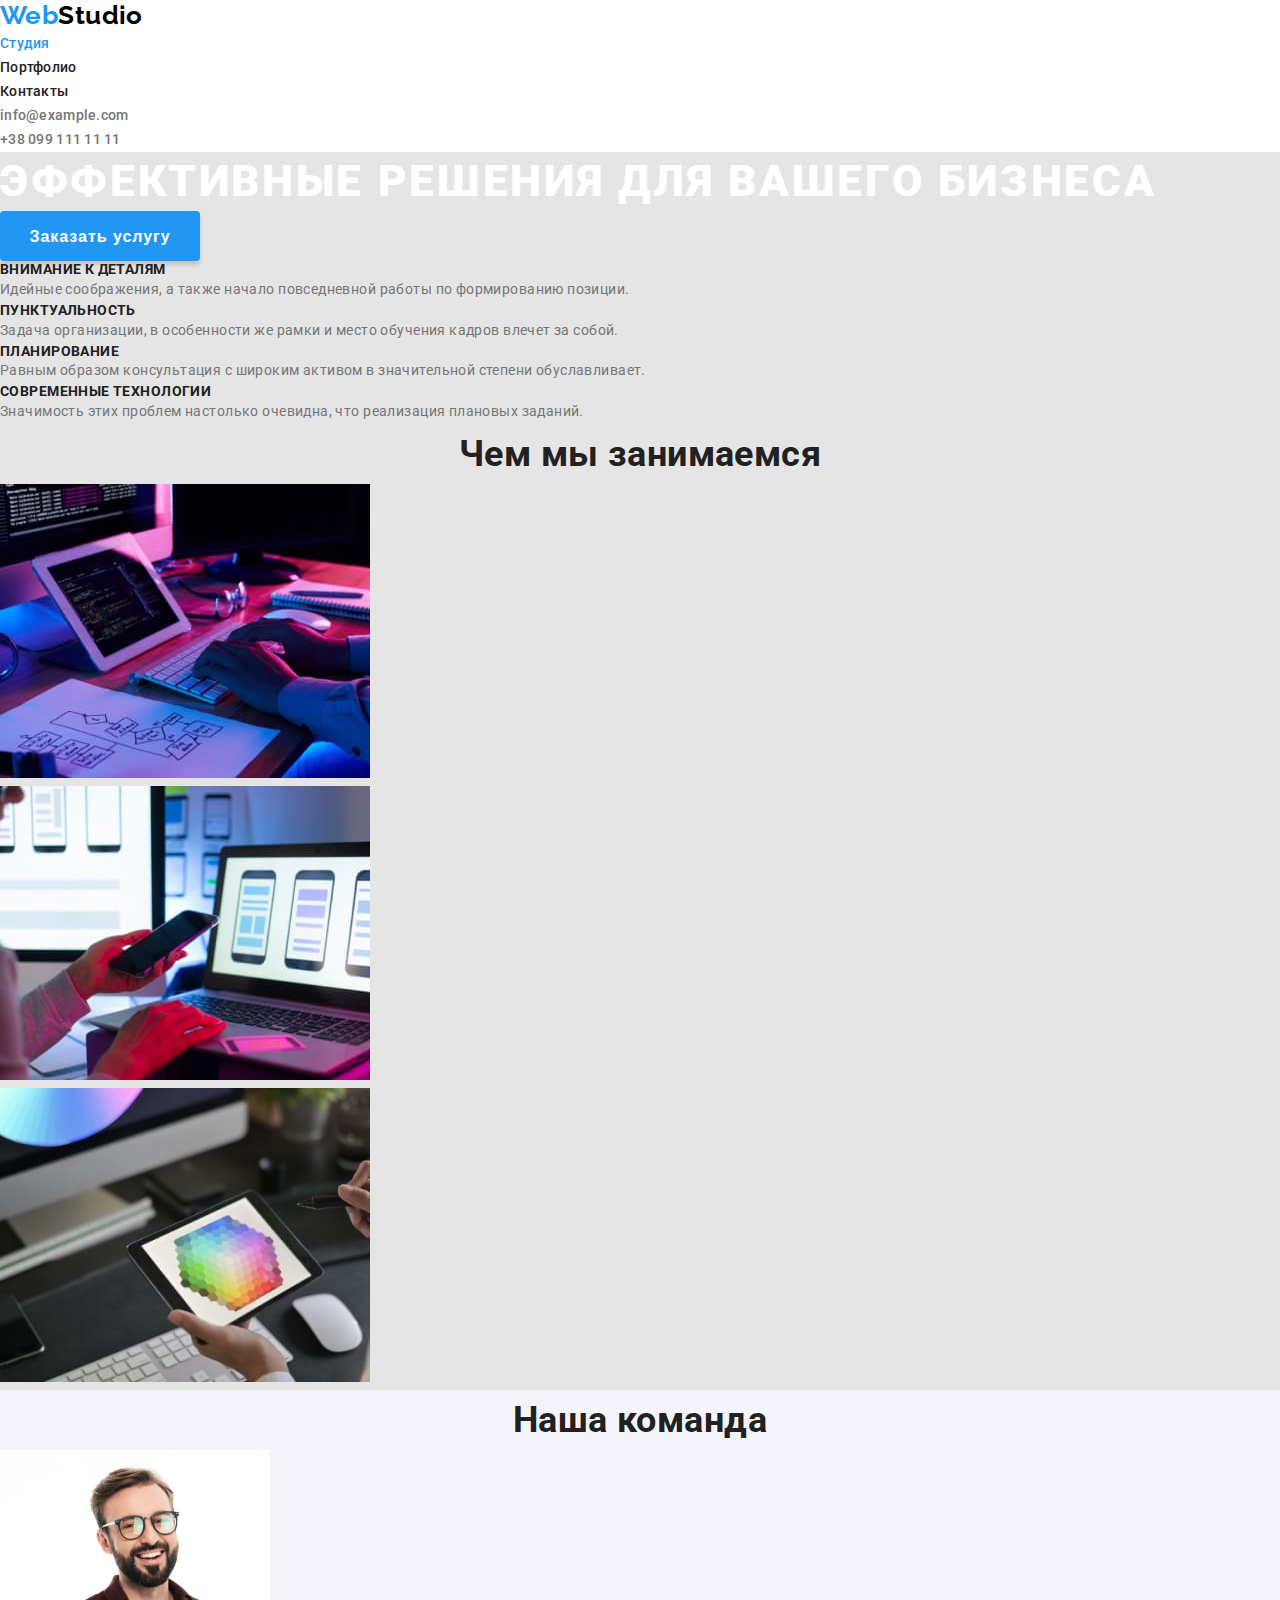
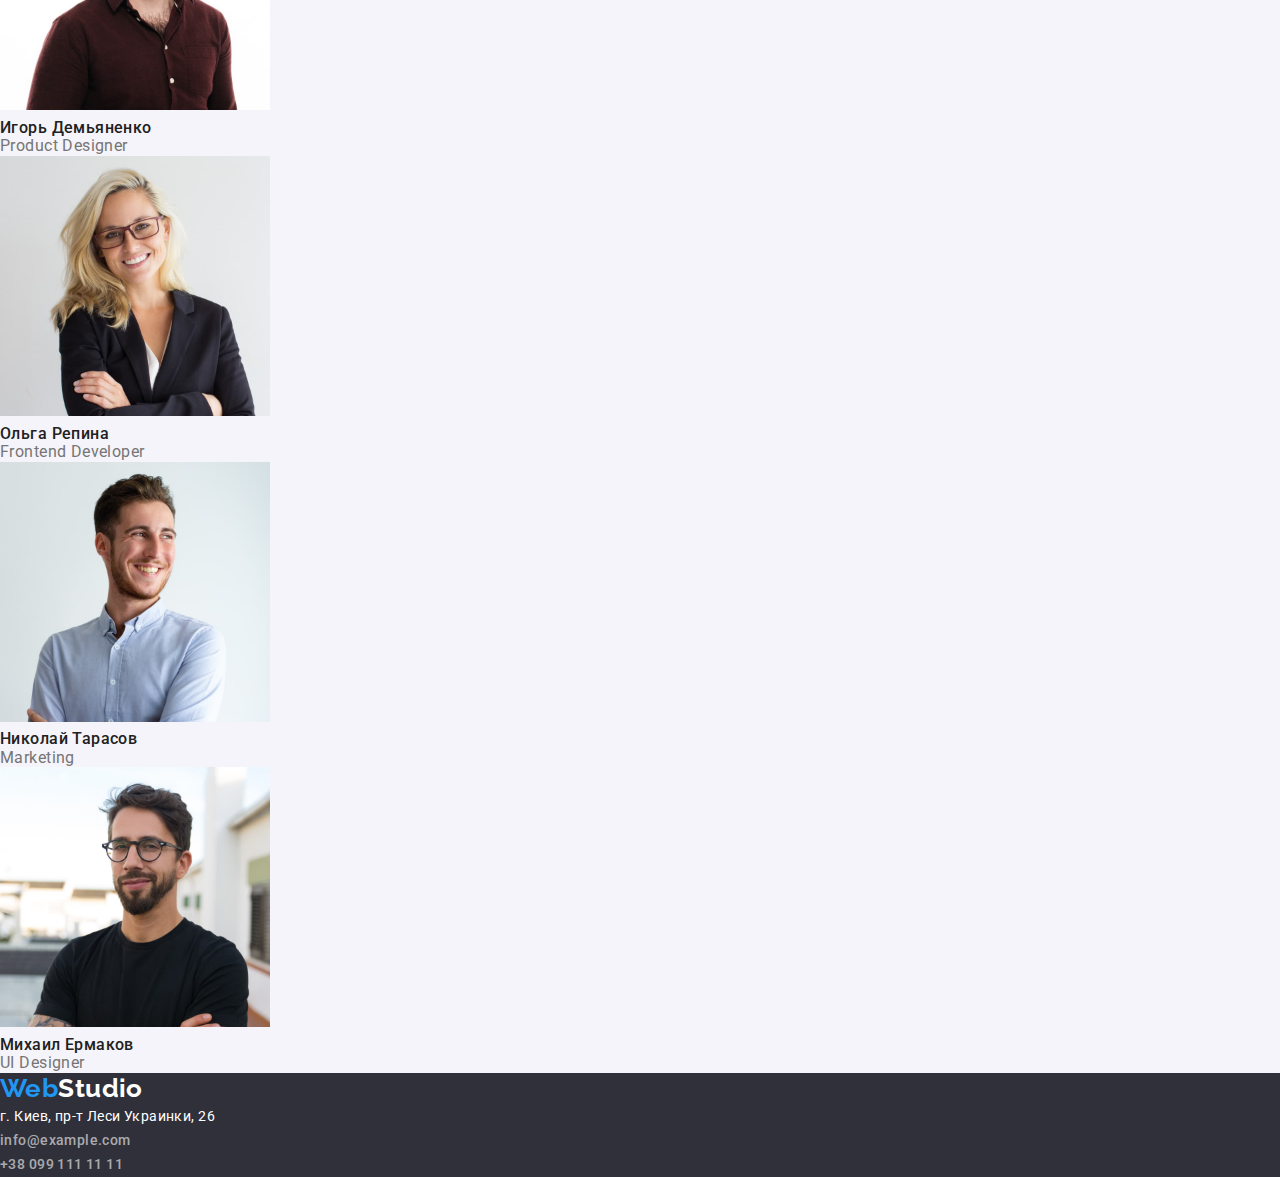
==== index.html @ 2cf07dfc "файли з дз2" ====
<!DOCTYPE html>
<html lang="ru">

<head>
    <meta charset="UTF-8">
    <meta http-equiv="X-UA-Compatible" content="IE=edge">
    <meta name="viewport" content="width=device-width, initial-scale=1.0">
    <title>Studio</title>
    <link rel="preconnect" href="https://fonts.googleapis.com">
    <link rel="preconnect" href="https://fonts.gstatic.com" crossorigin>
    <link href="https://fonts.googleapis.com/css2?family=Raleway:wght@700&family=Roboto:wght@400;500;700;900&display=swap"
        rel="stylesheet">
    <link href="./css/normalize.css" rel="stylesheet">
    
    <link href="./css/style.css" rel="stylesheet">
    
</head>

<body>
    <!-- Шапка сайта -->
    <header>
        <nav>
            <a href="./index.html" class='logo'>
                <span lang='en' class='logo logo-part'>Web</span><span lang='en'>Studio</span>
            </a>

            <ul class='site-nav'>
                <li><a href="./index.html" class="nav-link current" >Студия</a></li>
                <li><a href="./portfolio.html" class="nav-link">Портфолио</a></li>
                <li><a href="" class="nav-link">Контакты</a></li>
            </ul>
        </nav>
        <ul class='contact-list'>
            <li class='contact-item'>
                <a href="mailto:info@example.com" class='contact'>
                    info@example.com
                </a>
            </li>
            <li class='contact-item'>
                <a href="tel:+380991111111" class='contact'>
                    +38 099 111 11 11
                </a>
            </li>
        </ul>
    </header>

    <main>
        <!-- Герой -->
        <section class='hero'>
            <h1 class='hero-title'>
                Эффективные решения для вашего бизнеса
            </h1>

            <button type="button" class='hero-button'>Заказать услугу</button>
        </section>

        <section class='advantage-section'>
            <!-- Преимущества -->
            <h2 class='advantage-title title visually-hidden '>
                Преимущества
            </h2>

            <ul class= 'advantage-list'>
                <li class='advantage-item'>
                    <h3 class='advantage-subtitle subtitle'>
                        Внимание к деталям
                    </h3>
                    <p class='advantage-text text'>
                        Идейные соображения, а также начало повседневной работы по формированию позиции.
                    </p>
                </li>
                <li class='advantage-item'>
                    <h3 class='advantage-subtitle subtitle'>
                        Пунктуальность
                    </h3>
                    <p class='advantage-text text'>
                        Задача организации, в особенности же рамки и место обучения кадров влечет за собой.
                    </p>
                </li>
                <li class='advantage-item'>
                    <h3 class='advantage-subtitle subtitle'>
                        Планирование
                    </h3>
                    <p class='advantage-text text'>
                        Равным образом консультация с широким активом в значительной степени обуславливает.
                    </p>
                </li>
                <li class='advantage-item'>
                    <h3 class='advantage-subtitle subtitle'>
                        Современные технологии
                    </h3>
                    <p class='advantage-text text'>
                        Значимость этих проблем настолько очевидна, что реализация плановых заданий.
                    </p>
                </li>
            </ul>
        </section>
        <!-- Чем мы занимаемся -->
        <section class='ourwork-section '>
            <h2 class='ourwork-title title'>
                Чем мы занимаемся
            </h2>

            <ul class='ourwork-list'>
                <li class='ourwork-item'>
                    <img src="./images/index-images/img.jpg" alt='Работа за планшетом' width="370" class='ourwork-images'>
                </li >
                <li class='ourwork-item'>
                    <img src="./images/index-images/img1.jpg" alt='Работа за ноутбуком' width="370" class='ourwork-images'>
                </li>
                <li class='ourwork-item'>
                    <img src="./images/index-images/img2.jpg" alt='Работа за планшетом' width="370" class='ourwork-images'>
                </li>
            </ul>
        </section>

        <!-- Наша команда -->
        <section class='ourteam-section'>
            <h2 class='ourteam-title title'>
                Наша команда
            </h2>

            <ul class='ourteam-list'>
                <li class='ourteam-item'>
                    <img src="./images/index-images/img3.jpg" alt='Фото Игоря' width="270" class='ourteam-immages'>
                    <h3 class='ourteam-subtitle subtitle'>
                        Игорь Демьяненко
                    </h3>
                    <p class='ourteam-text text'>
                        Product Designer
                    </p>
                </li>
                <li class='ourteam-item'>
                    <img src="./images/index-images/img4.jpg" alt='Фото Ольги' width="270" class='ourteam-images'>
                    <h3 class='ourteam-subtitle subtitle'>
                        Ольга Репина
                    </h3>
                    <p class='ourteam-text text'>
                        Frontend Developer
                    </p>
                </li>
                <li class='ourteam-item'>
                    <img src="./images/index-images/img5.jpg" alt='Фото Николая' width="270" class='ourteam-images'>
                    <h3 class='ourteam-subtitle subtitle'>
                        Николай Тарасов
                    </h3>
                    <p class='ourteam-text text'>
                        Marketing
                    </p>
                </li>
                <li class='ourteam-item'>
                    <img src="./images/index-images/img6.jpg" alt='Фото Михаила' width="270" class='ourteam-images'>
                    <h3 class='ourteam-subtitle subtitle'>
                        Михаил Ермаков
                    </h3>
                    <p class='ourteam-text text'>
                        UI Designer
                    </p>
                </li>
            </ul>
        </section>
    </main>

    <!-- Футер -->
    <footer>
        <a href="./index.html" class='logo logo-footer'>
            <span lang='en' class='logo logo-part'>Web</span><span lang='en'>Studio</span>
        </a>
        <address class='address'>
            <ul class='address-list' >
                <li class='address-item'>
                    <a href="/" class="address-map">г. Киев, пр-т Леси Украинки, 26</a>
                </li>
                <li class='address-item'>
                    <a href="mailto:info@example.com" class='contact footer-contact'>
                        info@example.com
                    </a>
                </li>
                <li class='address-item'>
                    <a href="tel:+380991111111" class='contact footer-contact'>
                        +38 099 111 11 11
                    </a>
                </li>
            </ul>
        </address>
    </footer>
</body>

</html>
---- css/style.css ----
/*#2196F3- цвет акцента
background #E5E5E5
footer #2F303A
header #FFFFFF
#212121- вторичнний цвет текста
#757575-основной цвет текста
rgba(255, 255, 255, 0,6)-цвет адресса в футере*/

:root {
  --primary-text-color: #212121;
  --title-text-color: #757575;
  --accent-color: #2196f3;
  --color-buttons: #f5f4fa;
  --primary-white-color: #ffffff;
  --background-color: #e5e5e5;
}

.visually-hidden {
  position: absolute;
  white-space: nowrap;
  width: 1px;
  height: 1px;
  overflow: hidden;
  border: 0;
  padding: 0;
  clip: rect(0 0 0 0);
  clip-path: inset(50%);
  margin: -1px;
}

body {
  background-color: var(--background-color);
  color: var(--title-text-color);

  font-family: Roboto, sans-serif;
  font-style: normal;
  font-weight: 400;

  letter-spacing: 0.03em;
  font-size: 14px;
  line-height: 1.71;
}

.title {
  font-weight: 700;
  font-size: 36px;
  line-height: 1.67;

  color: var(--primary-text-color);

  text-align: center;
}

.subtitle {
  font-weight: 500;
  font-size: 16px;
  line-height: 1.19;

  /*text-align: center;*/

  color: var(--primary-text-color);
}
/* -----------------------------------------Header---------------------------------------------------------------- */
header {
  background-color: #ffffff;
}

/* Logo */

.logo {
  font-family: Raleway, sans-serif;
  font-weight: 700;
  font-size: 26px;
  line-height: 1.19;
  color: #000000;
}

.logo-part {
  color: var(--accent-color);
}

/* Site nav */

.nav-link {
  font-weight: 500;
  font-size: 14px;
  line-height: 1.14;
  letter-spacing: 0.02em;

  color: var(--primary-text-color);
}

.nav-link:hover,
.nav-link:focus,
.contact:hover,
.contact:focus {
  color: var(--accent-color);
}

.nav-link.current {
  color: var(--accent-color);
}

.contact {
  color: var(--title-text-color);

  font-weight: 500;
  font-size: 14px;
  line-height: 1.14;
  letter-spacing: 0.02em;
}

/* -------------------------------------Footer------------------------------------------------------------------- */

footer {
  background-color: #2f303a;
}

.logo-footer {
  color: var(--primary-white-color);
}

address {
  font-style: normal;
}

.footer-contact {
  color: rgba(255, 255, 255, 0.6);
  font-size: 14px;
  line-height: 1.71;

  letter-spacing: 0.03em;
}

.footer-contact:hover,
.footer-contact:focus {
  color: var(--accent-color);
}

.address-map {
  color: var(--primary-white-color);
}

/*______________________________________________Studio__________________________________________________________*/
/* ---------------------------------------------Hero----------------------------------------------------------- */

.hero-title {
  font-weight: 900;
  font-size: 44px;
  line-height: 1.36;

  letter-spacing: 0.06em;
  text-transform: uppercase;

  color: var(--primary-white-color);
}

.hero-button {
  width: 200px;
  height: 50px;

  background-color: var(--accent-color);

  box-shadow: 0px 4px 4px rgba(0, 0, 0, 0.15);
  border-radius: 4px;

  color: var(--primary-white-color);
  font-weight: 700;
  letter-spacing: 0.06em;
  font-size: 16px;
  line-height: 1.87;

  cursor: pointer;
}
/* ----------------------------------------Advantage--------------------------------------------------------------- */
.advantage-subtitle {
  text-transform: uppercase;
  font-size: 14px;
  font-weight: 700;
}
/* ----------------------------------------Ourteam----------------------------------------------------------------- */
.ourteam-section {
  background-color: #f5f4fa;
}

.ourteam-text {
  font-size: 16px;
  line-height: 1.18;
}

/*Portfolio*/
.button {
  display: inline-block;
  padding: 6px 22px;
  margin-right: 8px;

  background: var(--color-buttons);
  border-radius: 4px;
  user-select: none;

  cursor: pointer;

  font-weight: 500;
  font-size: 16px;
  line-height: 1.62;
  color: var(--primary-text-color);
}

.button label {
  cursor: pointer;
}

.button input {
  display: none;
}

.button:hover,
.button:focus {
  background: var(--accent-color);

  box-shadow: 0px 3px 1px rgba(0, 0, 0, 0.1), 0px 1px 2px rgba(0, 0, 0, 0.08),
    0px 2px 2px rgba(0, 0, 0, 0.12);

  color: var(--primary-white-color);
}

.portfolio.subtitle {
  font-weight: 700;
  font-size: 18px;
  line-height: 2;

  letter-spacing: 0.06em;
}

.portfolio.text {
  font-size: 16px;
  line-height: 1.87;
}
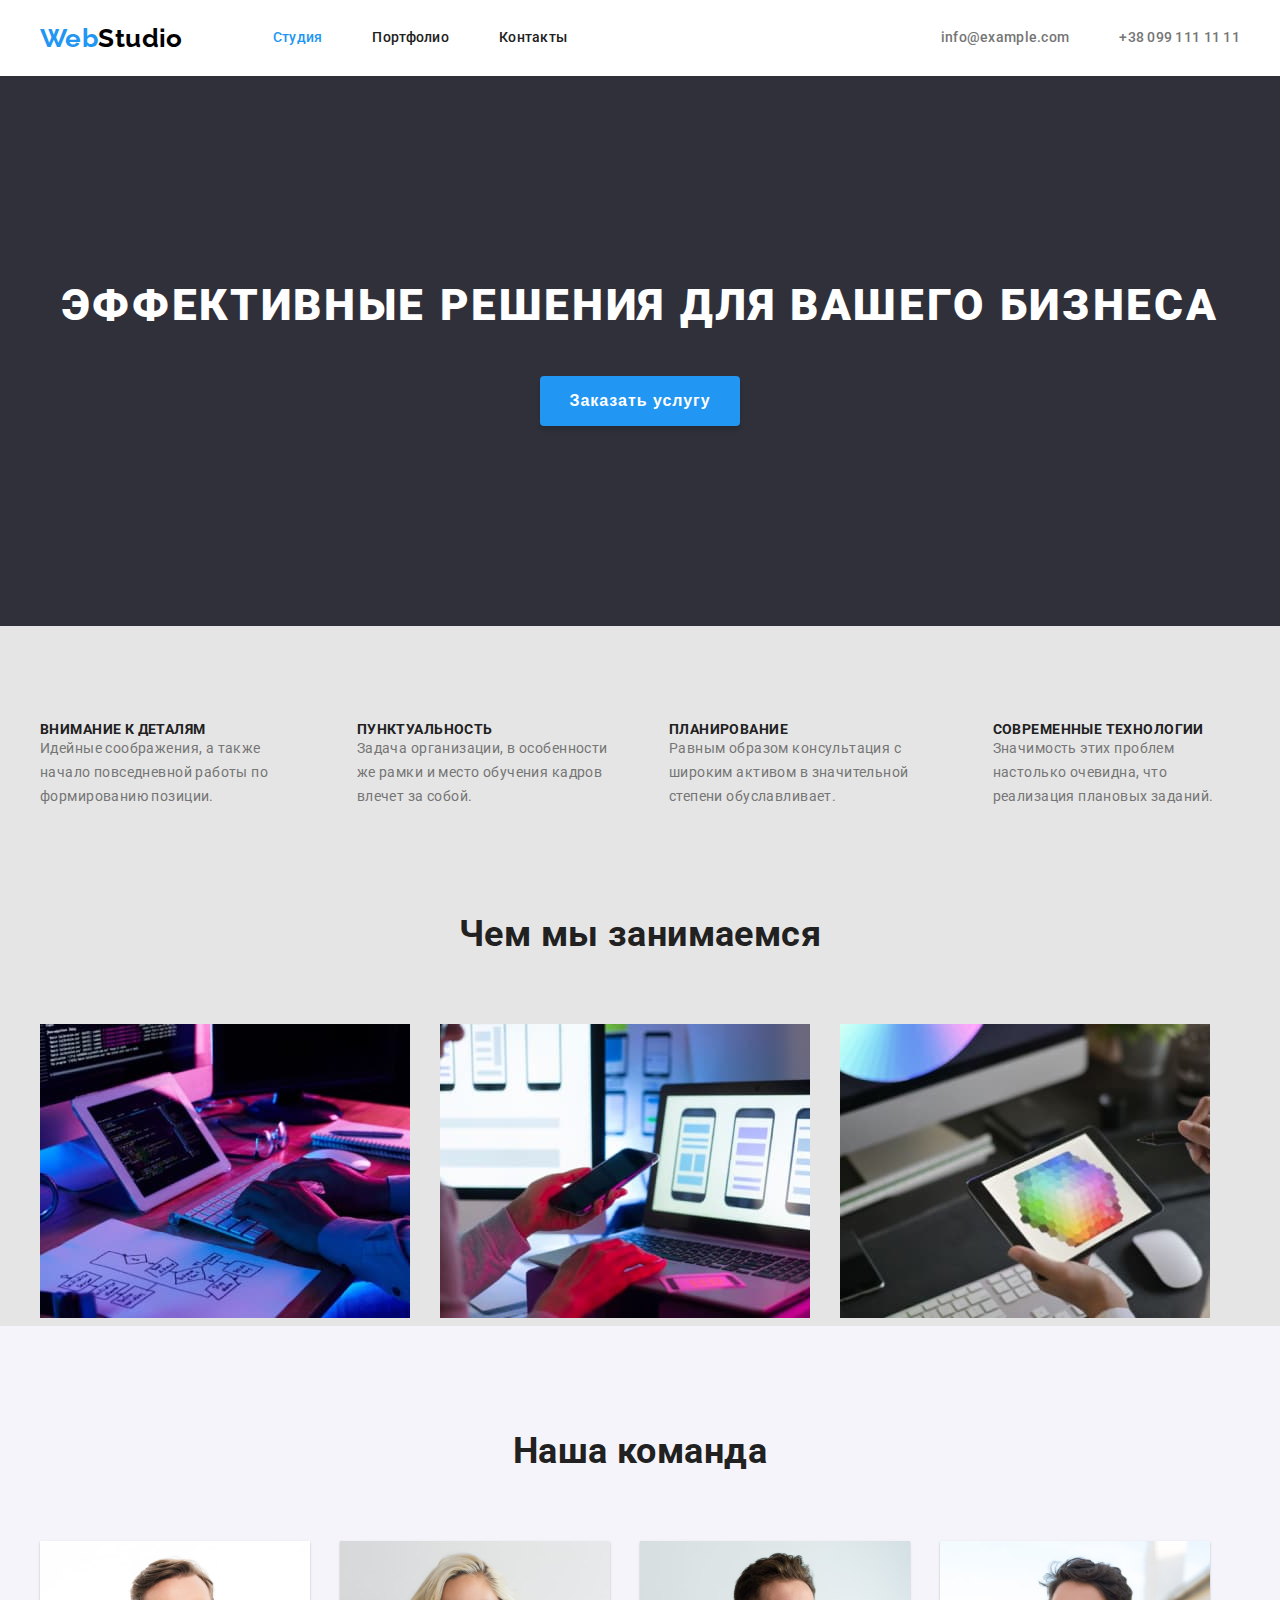
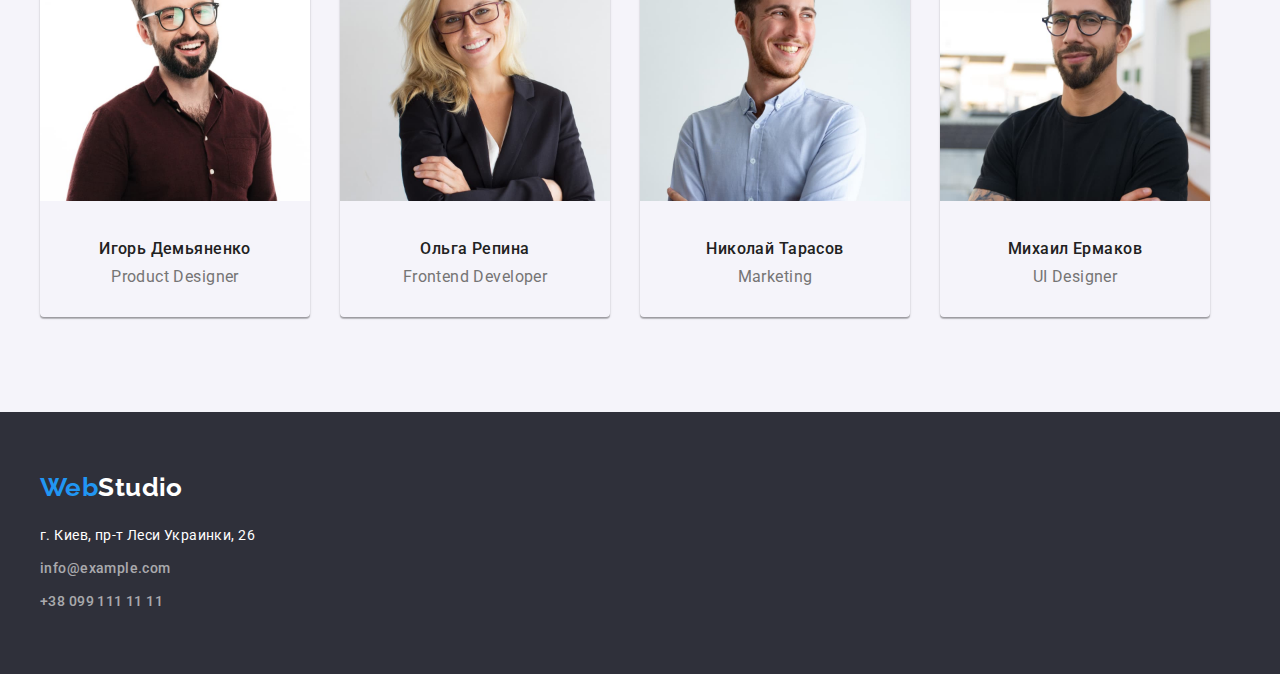
==== commit c313d592: "добавлені нові класи" ====
--- a/index.html
+++ b/index.html
@@ -10,7 +10,9 @@
     <link rel="preconnect" href="https://fonts.gstatic.com" crossorigin>
     <link href="https://fonts.googleapis.com/css2?family=Raleway:wght@700&family=Roboto:wght@400;500;700;900&display=swap"
         rel="stylesheet">
-    <link href="./css/normalize.css" rel="stylesheet">
+    <link href="<link rel="stylesheet" href="https://cdnjs.cloudflare.com/ajax/libs/modern-normalize/1.1.0/modern-normalize.min.css" 
+    integrity="sha512-wpPYUAdjBVSE4KJnH1VR1HeZfpl1ub8YT/NKx4PuQ5NmX2tKuGu6U/JRp5y+Y8XG2tV+wKQpNHVUX03MfMFn9Q==" 
+    crossorigin="anonymous" referrerpolicy="no-referrer" />
     
     <link href="./css/style.css" rel="stylesheet">
     
@@ -19,17 +21,18 @@
 <body>
     <!-- Шапка сайта -->
     <header>
-        <nav>
+        <div class="container">
+        <nav class='main-nav'>
             <a href="./index.html" class='logo'>
                 <span lang='en' class='logo logo-part'>Web</span><span lang='en'>Studio</span>
             </a>
 
             <ul class='site-nav'>
-                <li><a href="./index.html" class="nav-link current" >Студия</a></li>
-                <li><a href="./portfolio.html" class="nav-link">Портфолио</a></li>
-                <li><a href="" class="nav-link">Контакты</a></li>
-            </ul>
-        </nav>
+                <li class="item"><a href="./index.html" class="nav-link current" >Студия</a></li>
+                <li class="item"><a href="./portfolio.html" class="nav-link">Портфолио</a></li>
+                <li class="item"><a href="" class="nav-link">Контакты</a></li>
+            </ul>
+        
         <ul class='contact-list'>
             <li class='contact-item'>
                 <a href="mailto:info@example.com" class='contact'>
@@ -42,6 +45,8 @@
                 </a>
             </li>
         </ul>
+        </nav>
+        </div>
     </header>
 
     <main>
@@ -50,12 +55,12 @@
             <h1 class='hero-title'>
                 Эффективные решения для вашего бизнеса
             </h1>
-
             <button type="button" class='hero-button'>Заказать услугу</button>
         </section>
 
-        <section class='advantage-section'>
+        <section class='advantage-section section'>
             <!-- Преимущества -->
+            <div class="container">
             <h2 class='advantage-title title visually-hidden '>
                 Преимущества
             </h2>
@@ -94,9 +99,11 @@
                     </p>
                 </li>
             </ul>
+            </div>
         </section>
         <!-- Чем мы занимаемся -->
         <section class='ourwork-section '>
+            <div class="container">
             <h2 class='ourwork-title title'>
                 Чем мы занимаемся
             </h2>
@@ -112,10 +119,12 @@
                     <img src="./images/index-images/img2.jpg" alt='Работа за планшетом' width="370" class='ourwork-images'>
                 </li>
             </ul>
+            </div>
         </section>
 
         <!-- Наша команда -->
-        <section class='ourteam-section'>
+        <section class='ourteam-section section'>
+            <div class='container'>
             <h2 class='ourteam-title title'>
                 Наша команда
             </h2>
@@ -158,11 +167,13 @@
                     </p>
                 </li>
             </ul>
+            </div>
         </section>
     </main>
 
     <!-- Футер -->
     <footer>
+        <div class="container">
         <a href="./index.html" class='logo logo-footer'>
             <span lang='en' class='logo logo-part'>Web</span><span lang='en'>Studio</span>
         </a>
@@ -182,6 +193,7 @@
                     </a>
                 </li>
             </ul>
+        </div>
         </address>
     </footer>
 </body>
--- a/css/style.css
+++ b/css/style.css
@@ -5,6 +5,67 @@
 #212121- вторичнний цвет текста
 #757575-основной цвет текста
 rgba(255, 255, 255, 0,6)-цвет адресса в футере*/
+
+/*Обнуляем стили*/
+* {
+  padding: 0;
+  margin: 0;
+  border: 0;
+}
+
+/*
+*,*before, *after{
+    -moz-box-sizing:border-box;
+    -webkit-box-sizing: border-box;
+    box-sizing: border-box;
+}
+*/
+
+:focus,
+:active {
+  outline: none;
+}
+
+a:focus,
+a:active {
+  outline: none;
+}
+
+nav,
+footer,
+header,
+aside {
+  display: block;
+}
+
+html,
+body {
+  height: 100%;
+  width: 100%;
+  font-size: 100%;
+  line-height: 1;
+}
+
+a,
+a:visited,
+a:hover {
+  text-decoration: none;
+}
+
+ul,
+li {
+  list-style: none;
+}
+
+h1,
+h2,
+h3,
+h4,
+h5,
+h6 {
+  font-size: inherit;
+  font-weight: inherit;
+}
 
 :root {
   --primary-text-color: #212121;
@@ -41,6 +102,19 @@
   line-height: 1.71;
 }
 
+.container {
+  margin-left: auto;
+  margin-right: auto;
+  width: 1200px;
+  padding-left: 15px;
+  padding-right: 15px;
+}
+
+.section {
+  padding-top: 95px;
+  padding-bottom: 95px;
+}
+
 .title {
   font-weight: 700;
   font-size: 36px;
@@ -49,6 +123,8 @@
   color: var(--primary-text-color);
 
   text-align: center;
+
+  margin-bottom: 60px;
 }
 
 .subtitle {
@@ -63,6 +139,11 @@
 /* -----------------------------------------Header---------------------------------------------------------------- */
 header {
   background-color: #ffffff;
+}
+
+.main-nav {
+  display: flex;
+  align-items: center;
 }
 
 /* Logo */
@@ -81,7 +162,20 @@
 
 /* Site nav */
 
+.site-nav {
+  display: flex;
+  margin-left: 90px;
+}
+
+.site-nav .item:not(:last-child) {
+  margin-right: 50px;
+}
+
 .nav-link {
+  display: block;
+  padding-top: 30px;
+  padding-bottom: 30px;
+
   font-weight: 500;
   font-size: 14px;
   line-height: 1.14;
@@ -110,10 +204,21 @@
   letter-spacing: 0.02em;
 }
 
+.contact-list {
+  display: flex;
+  margin-left: auto;
+}
+
+.contact-item:not(:last-child) {
+  margin-right: 50px;
+}
+
 /* -------------------------------------Footer------------------------------------------------------------------- */
 
 footer {
   background-color: #2f303a;
+  padding-top: 60px;
+  padding-bottom: 60px;
 }
 
 .logo-footer {
@@ -122,6 +227,11 @@
 
 address {
   font-style: normal;
+  margin-top: 20px;
+}
+
+.address-item:not(:last-child) {
+  margin-bottom: 9px;
 }
 
 .footer-contact {
@@ -143,8 +253,19 @@
 
 /*______________________________________________Studio__________________________________________________________*/
 /* ---------------------------------------------Hero----------------------------------------------------------- */
+.hero {
+  text-align: center;
+  padding-top: 200px;
+  padding-bottom: 200px;
+
+  background: #2f303a;
+}
 
 .hero-title {
+  margin-top: 0;
+  margin-bottom: 40px;
+  /*width: 700px;*/
+
   font-weight: 900;
   font-size: 44px;
   line-height: 1.36;
@@ -173,23 +294,67 @@
   cursor: pointer;
 }
 /* ----------------------------------------Advantage--------------------------------------------------------------- */
+.advantage-list {
+  display: flex;
+}
+
+.advantage-item:not(:last-child) {
+  margin-right: 50px;
+}
+
 .advantage-subtitle {
   text-transform: uppercase;
   font-size: 14px;
   font-weight: 700;
 }
+/*-----------------------------------------Ourwork-----------------------------------------------------------------*/
+.ourwork-list {
+  display: flex;
+}
+
+.ourwork-item:not(:last-child) {
+  margin-right: 30px;
+}
 /* ----------------------------------------Ourteam----------------------------------------------------------------- */
 .ourteam-section {
   background-color: #f5f4fa;
 }
 
+.ourteam-list {
+  display: flex;
+  flex-wrap: wrap;
+}
+
+.ourteam-item:not(:last-child) {
+  margin-right: 30px;
+}
+
+.ourteam-item {
+  min-height: 370px;
+  min-width: 270px;
+
+  box-shadow: 0px 1px 3px rgba(0, 0, 0, 0.12), 0px 1px 1px rgba(0, 0, 0, 0.14),
+    0px 2px 1px rgba(0, 0, 0, 0.2);
+  border-radius: 0px 0px 4px 4px;
+}
+.ourteam-subtitle {
+  text-align: center;
+  margin-top: 30px;
+}
+
 .ourteam-text {
+  margin-top: 10px;
+  margin-bottom: 30px;
+
   font-size: 16px;
   line-height: 1.18;
+
+  text-align: center;
 }
 
 /*Portfolio*/
-.button {
+-------------------------------------------------------------------------------------------------------
+  .button {
   display: inline-block;
   padding: 6px 22px;
   margin-right: 8px;
@@ -224,6 +389,15 @@
   color: var(--primary-white-color);
 }
 
+.portfolio-list {
+  display: flex;
+  flex-wrap: wrap;
+}
+
+.portfolio-item:not(:last-child) {
+  margin-left: 30px;
+  margin-bottom: 30px;
+}
 .portfolio.subtitle {
   font-weight: 700;
   font-size: 18px;
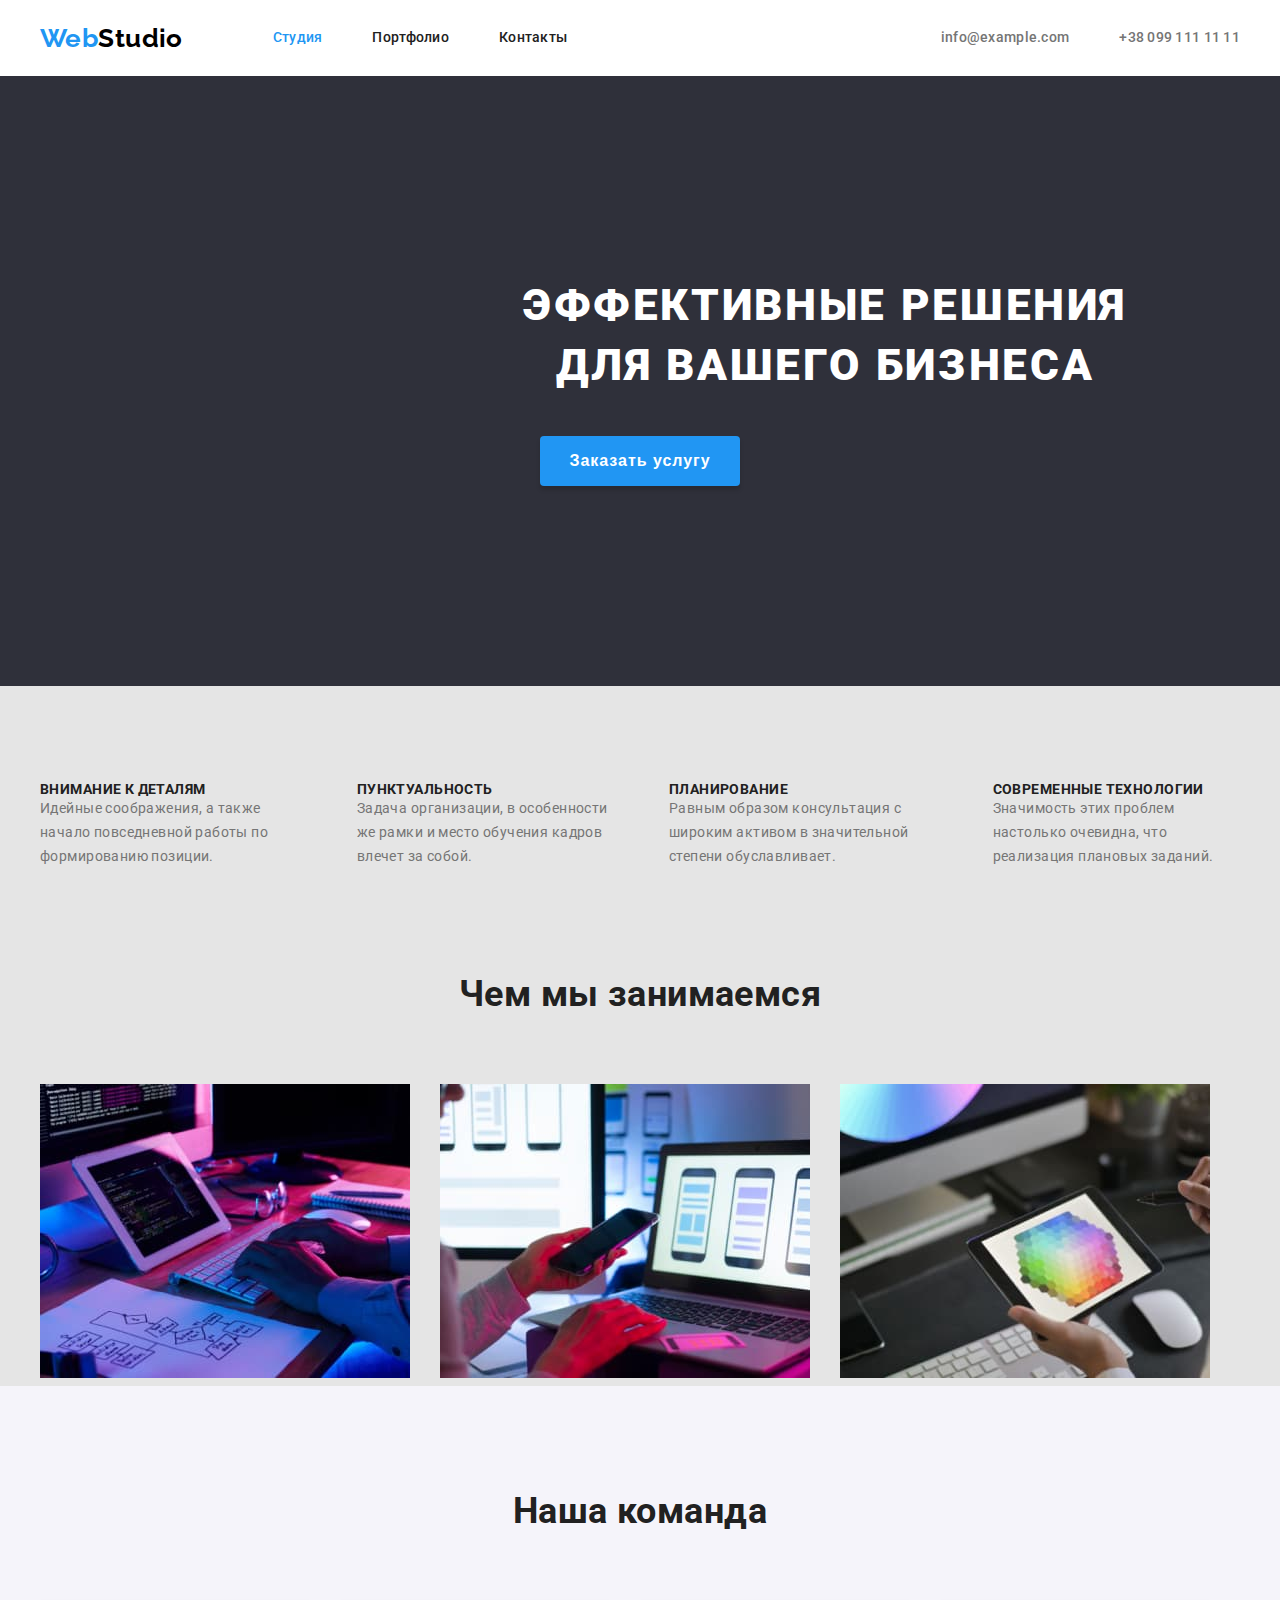
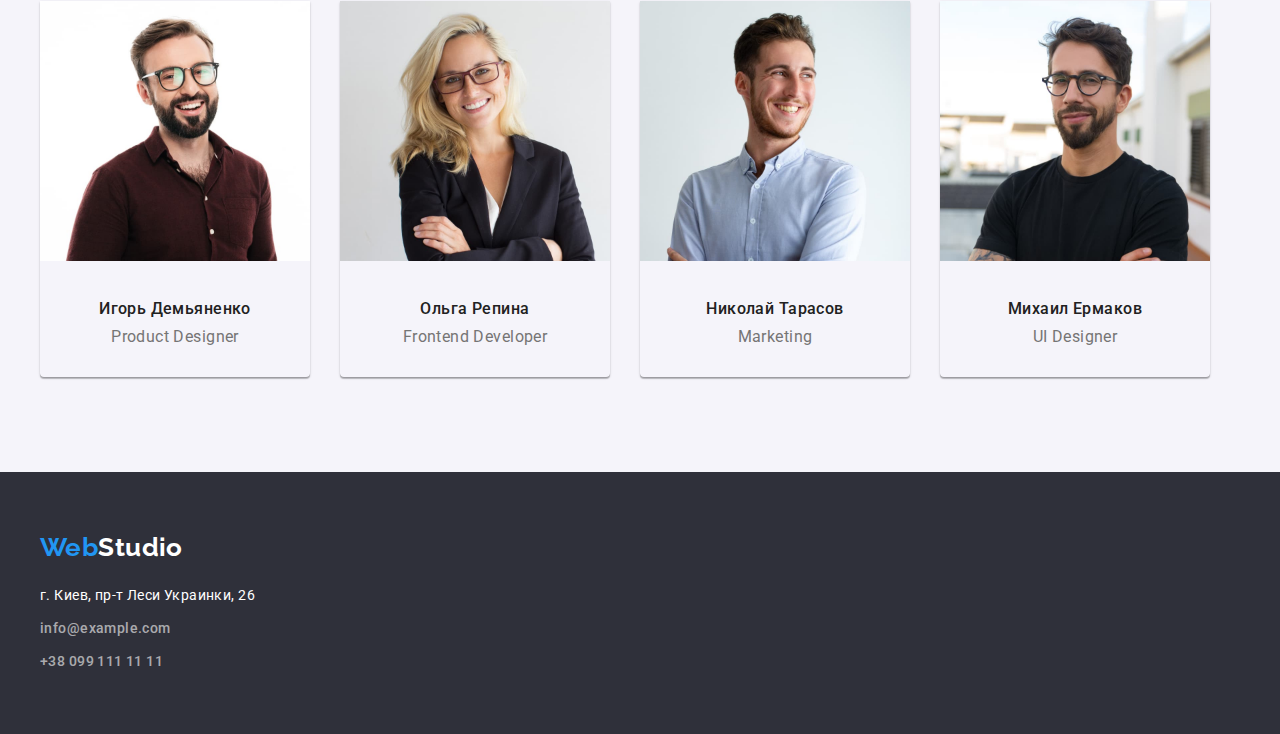
==== commit 718658dc: "обновления" ====
--- a/index.html
+++ b/index.html
@@ -193,8 +193,9 @@
                     </a>
                 </li>
             </ul>
+            </address>
         </div>
-        </address>
+        
     </footer>
 </body>
 
--- a/css/style.css
+++ b/css/style.css
@@ -264,8 +264,8 @@
 .hero-title {
   margin-top: 0;
   margin-bottom: 40px;
-  /*width: 700px;*/
-
+  width: 700px;
+  margin-left: 475px;
   font-weight: 900;
   font-size: 44px;
   line-height: 1.36;
@@ -352,9 +352,20 @@
   text-align: center;
 }
 
-/*Portfolio*/
--------------------------------------------------------------------------------------------------------
-  .button {
+/*Portfolio-------------------------------------------------------------------------------------------------------*/
+.container-portfolio {
+  padding-top: 94px;
+  padding-bottom: 94px;
+}
+
+.button-list {
+  display: flex;
+  text-align: center;
+  margin-left: 280px;
+  margin-bottom: 50px;
+}
+
+.button {
   display: inline-block;
   padding: 6px 22px;
   margin-right: 8px;
@@ -371,16 +382,16 @@
   color: var(--primary-text-color);
 }
 
-.button label {
+.button-item label {
   cursor: pointer;
 }
 
-.button input {
+.button-item input {
   display: none;
 }
 
-.button:hover,
-.button:focus {
+.button-item:hover,
+.button-item:focus {
   background: var(--accent-color);
 
   box-shadow: 0px 3px 1px rgba(0, 0, 0, 0.1), 0px 1px 2px rgba(0, 0, 0, 0.08),
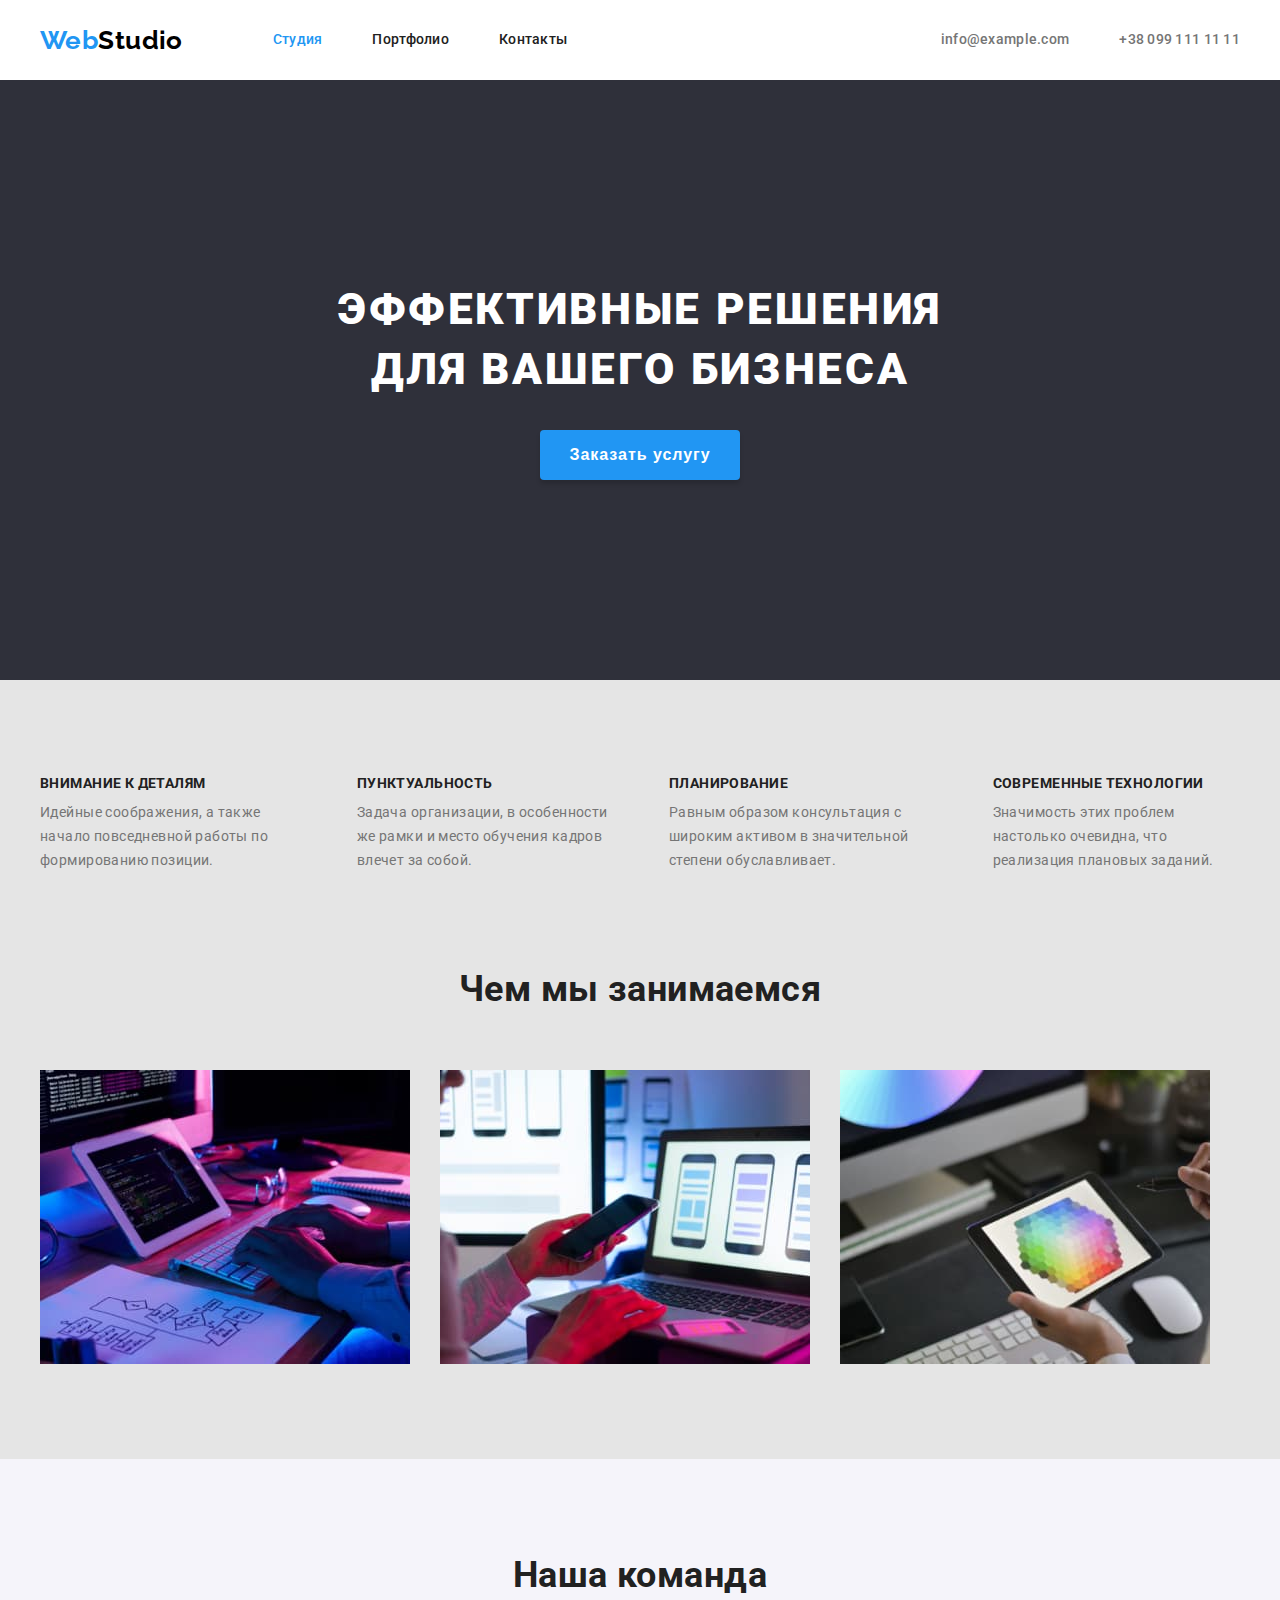
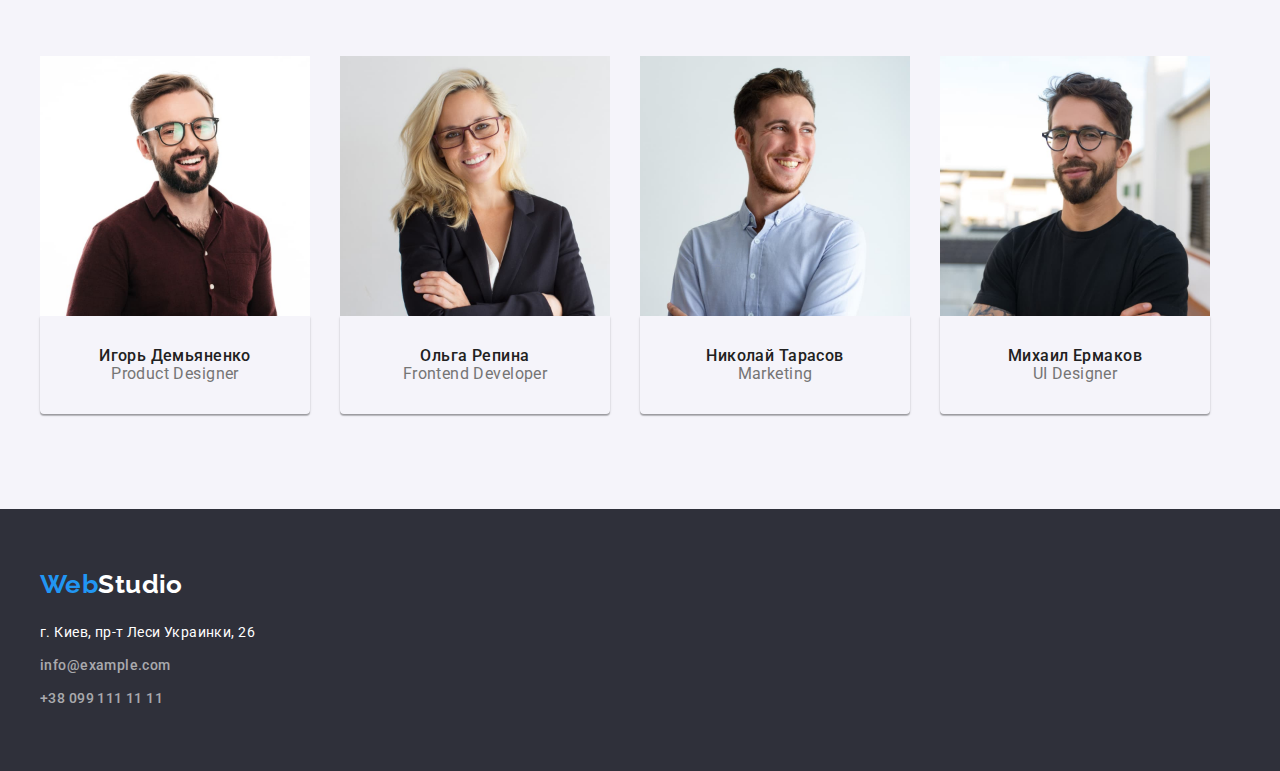
==== commit 2499eab2: "изменения" ====
--- a/index.html
+++ b/index.html
@@ -102,7 +102,7 @@
             </div>
         </section>
         <!-- Чем мы занимаемся -->
-        <section class='ourwork-section '>
+        <section class='ourwork-section section '>
             <div class="container">
             <h2 class='ourwork-title title'>
                 Чем мы занимаемся
@@ -131,40 +131,48 @@
 
             <ul class='ourteam-list'>
                 <li class='ourteam-item'>
-                    <img src="./images/index-images/img3.jpg" alt='Фото Игоря' width="270" class='ourteam-immages'>
+                    <img src="./images/index-images/img3.jpg" alt='Фото Игоря' width="270" height="260px" class='ourteam-immages'>
+                    <div class='ourteam-description'>
                     <h3 class='ourteam-subtitle subtitle'>
                         Игорь Демьяненко
                     </h3>
                     <p class='ourteam-text text'>
                         Product Designer
                     </p>
-                </li>
-                <li class='ourteam-item'>
-                    <img src="./images/index-images/img4.jpg" alt='Фото Ольги' width="270" class='ourteam-images'>
+                    </div>
+                </li>
+                <li class='ourteam-item'>
+                    <img src="./images/index-images/img4.jpg" alt='Фото Ольги' width="270" height="260px" class='ourteam-images'>
+                    <div class='ourteam-description'>
                     <h3 class='ourteam-subtitle subtitle'>
                         Ольга Репина
                     </h3>
                     <p class='ourteam-text text'>
                         Frontend Developer
                     </p>
-                </li>
-                <li class='ourteam-item'>
-                    <img src="./images/index-images/img5.jpg" alt='Фото Николая' width="270" class='ourteam-images'>
+                    </div>
+                </li>
+                <li class='ourteam-item'>
+                    <img src="./images/index-images/img5.jpg" alt='Фото Николая' width="270" height="260px" class='ourteam-images'>
+                    <div class='ourteam-description'>
                     <h3 class='ourteam-subtitle subtitle'>
                         Николай Тарасов
                     </h3>
                     <p class='ourteam-text text'>
                         Marketing
                     </p>
-                </li>
-                <li class='ourteam-item'>
-                    <img src="./images/index-images/img6.jpg" alt='Фото Михаила' width="270" class='ourteam-images'>
+                    </div>
+                </li>
+                <li class='ourteam-item'>
+                    <img src="./images/index-images/img6.jpg" alt='Фото Михаила' width="270" height="260px" class='ourteam-images'>
+                    <div class='ourteam-description'>
                     <h3 class='ourteam-subtitle subtitle'>
                         Михаил Ермаков
                     </h3>
                     <p class='ourteam-text text'>
                         UI Designer
                     </p>
+                    </div>
                 </li>
             </ul>
             </div>
--- a/css/style.css
+++ b/css/style.css
@@ -102,6 +102,10 @@
   line-height: 1.71;
 }
 
+img {
+  display: block;
+}
+
 .container {
   margin-left: auto;
   margin-right: auto;
@@ -118,7 +122,7 @@
 .title {
   font-weight: 700;
   font-size: 36px;
-  line-height: 1.67;
+  line-height: 1.17;
 
   color: var(--primary-text-color);
 
@@ -173,8 +177,8 @@
 
 .nav-link {
   display: block;
-  padding-top: 30px;
-  padding-bottom: 30px;
+  padding-top: 32px;
+  padding-bottom: 32px;
 
   font-weight: 500;
   font-size: 14px;
@@ -262,10 +266,10 @@
 }
 
 .hero-title {
-  margin-top: 0;
-  margin-bottom: 40px;
+  margin: 0 auto;
+  margin-bottom: 30px;
+
   width: 700px;
-  margin-left: 475px;
   font-weight: 900;
   font-size: 44px;
   line-height: 1.36;
@@ -294,6 +298,10 @@
   cursor: pointer;
 }
 /* ----------------------------------------Advantage--------------------------------------------------------------- */
+.advantage-section {
+  padding-bottom: 0;
+}
+
 .advantage-list {
   display: flex;
 }
@@ -306,6 +314,8 @@
   text-transform: uppercase;
   font-size: 14px;
   font-weight: 700;
+
+  margin-bottom: 10px;
 }
 /*-----------------------------------------Ourwork-----------------------------------------------------------------*/
 .ourwork-list {
@@ -329,46 +339,43 @@
   margin-right: 30px;
 }
 
-.ourteam-item {
-  min-height: 370px;
-  min-width: 270px;
+.ourteam-description {
+  text-align: center;
+  padding-top: 30px;
+  padding-bottom: 30px;
 
   box-shadow: 0px 1px 3px rgba(0, 0, 0, 0.12), 0px 1px 1px rgba(0, 0, 0, 0.14),
     0px 2px 1px rgba(0, 0, 0, 0.2);
   border-radius: 0px 0px 4px 4px;
 }
-.ourteam-subtitle {
-  text-align: center;
-  margin-top: 30px;
+
+.ourtean-subtitle {
+  margin-bottom: 10px;
 }
 
 .ourteam-text {
-  margin-top: 10px;
-  margin-bottom: 30px;
-
   font-size: 16px;
   line-height: 1.18;
-
-  text-align: center;
 }
 
 /*Portfolio-------------------------------------------------------------------------------------------------------*/
-.container-portfolio {
-  padding-top: 94px;
-  padding-bottom: 94px;
+.portfolio {
+  border-bottom: 1px solid #ececec;
+}
+
+.portfolio-section {
+  background: #ffffff;
 }
 
 .button-list {
   display: flex;
-  text-align: center;
-  margin-left: 280px;
+  justify-content: center;
   margin-bottom: 50px;
 }
 
 .button {
   display: inline-block;
   padding: 6px 22px;
-  margin-right: 8px;
 
   background: var(--color-buttons);
   border-radius: 4px;
@@ -382,6 +389,10 @@
   color: var(--primary-text-color);
 }
 
+.button-item:not(:last-child) {
+  margin-right: 8px;
+}
+
 .button-item label {
   cursor: pointer;
 }
@@ -403,21 +414,34 @@
 .portfolio-list {
   display: flex;
   flex-wrap: wrap;
-}
-
-.portfolio-item:not(:last-child) {
+
+  margin-left: -30px;
+  margin-bottom: -30px;
+}
+
+.portfolio-item {
+  flex-basis: calc(100% / 3 - 30px);
+
   margin-left: 30px;
   margin-bottom: 30px;
 }
-.portfolio.subtitle {
+.portfolio-subtitle {
   font-weight: 700;
   font-size: 18px;
   line-height: 2;
 
   letter-spacing: 0.06em;
-}
-
-.portfolio.text {
+
+  margin-bottom: 4px;
+}
+
+.portfolio-text {
   font-size: 16px;
   line-height: 1.87;
 }
+
+.portfolio-descrition {
+  padding: 20px 0 20px 24px;
+
+  border: 1px solid #eeeeee;
+}
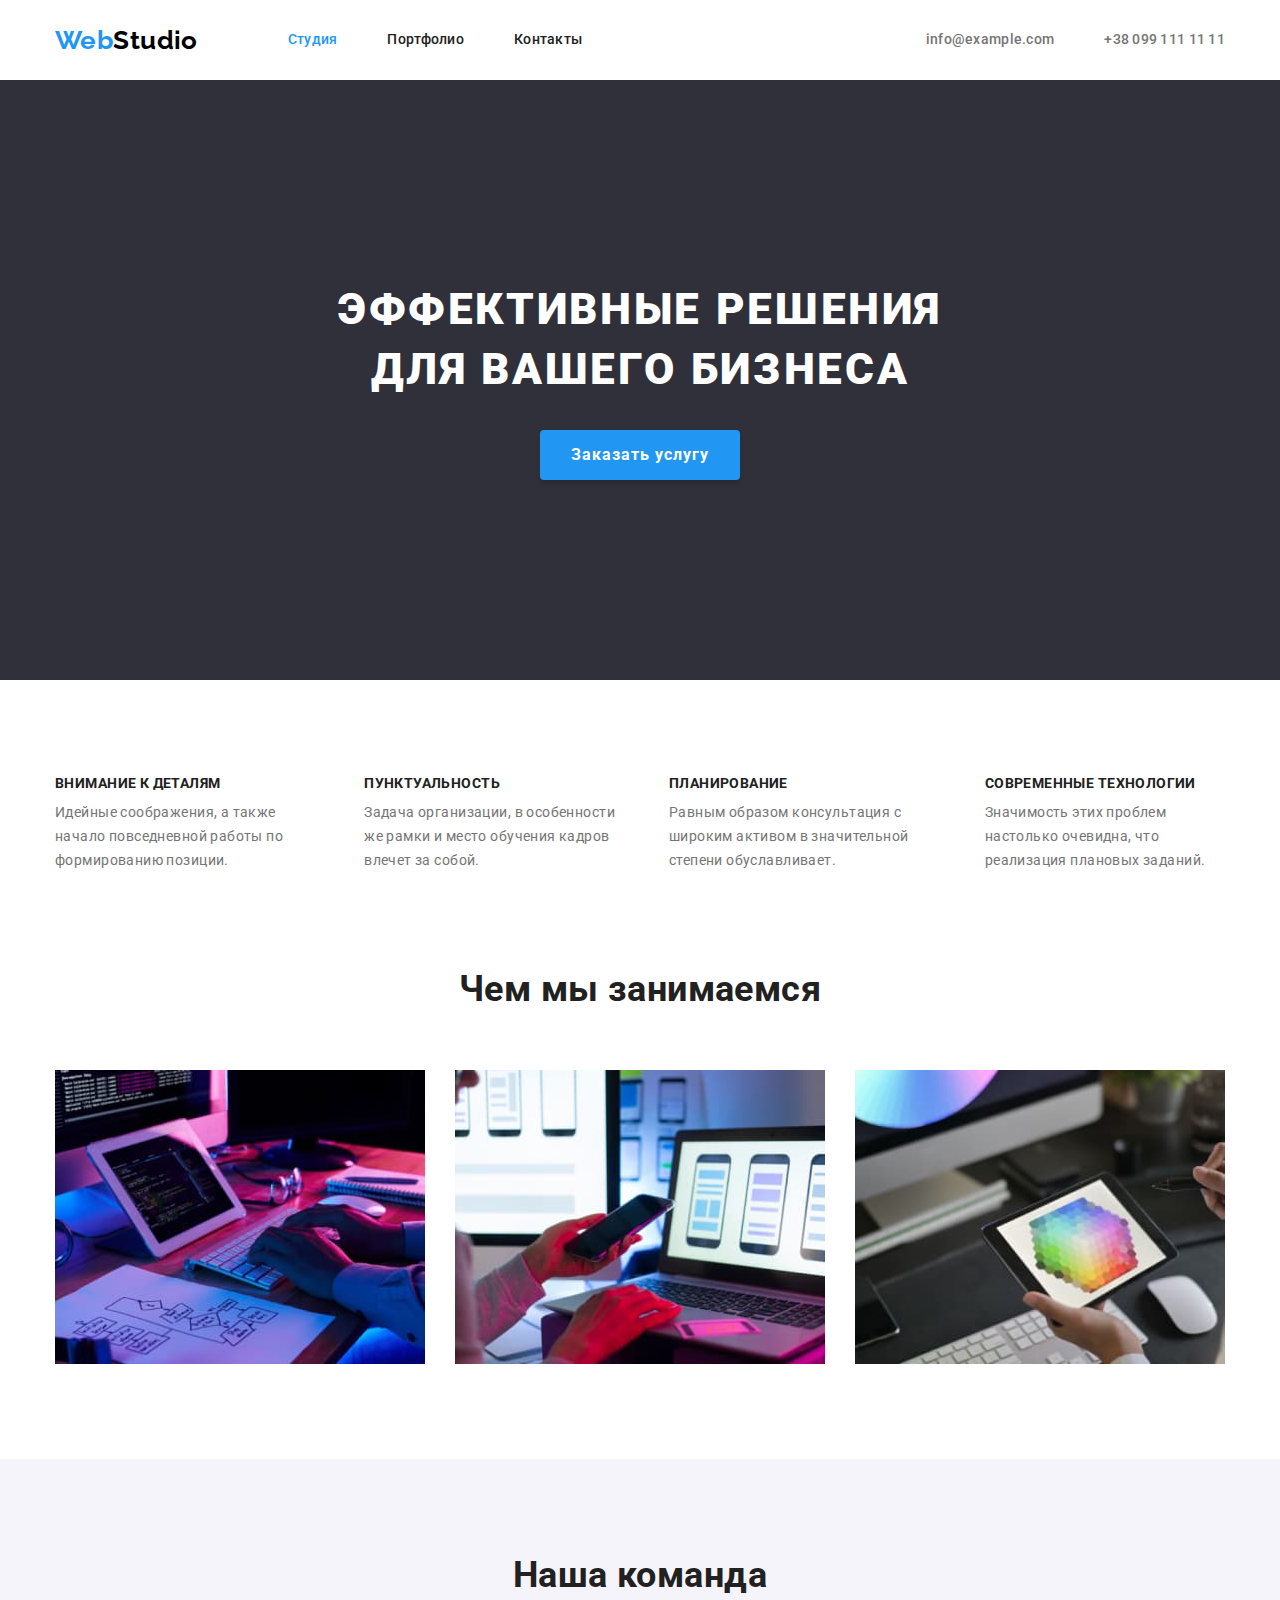
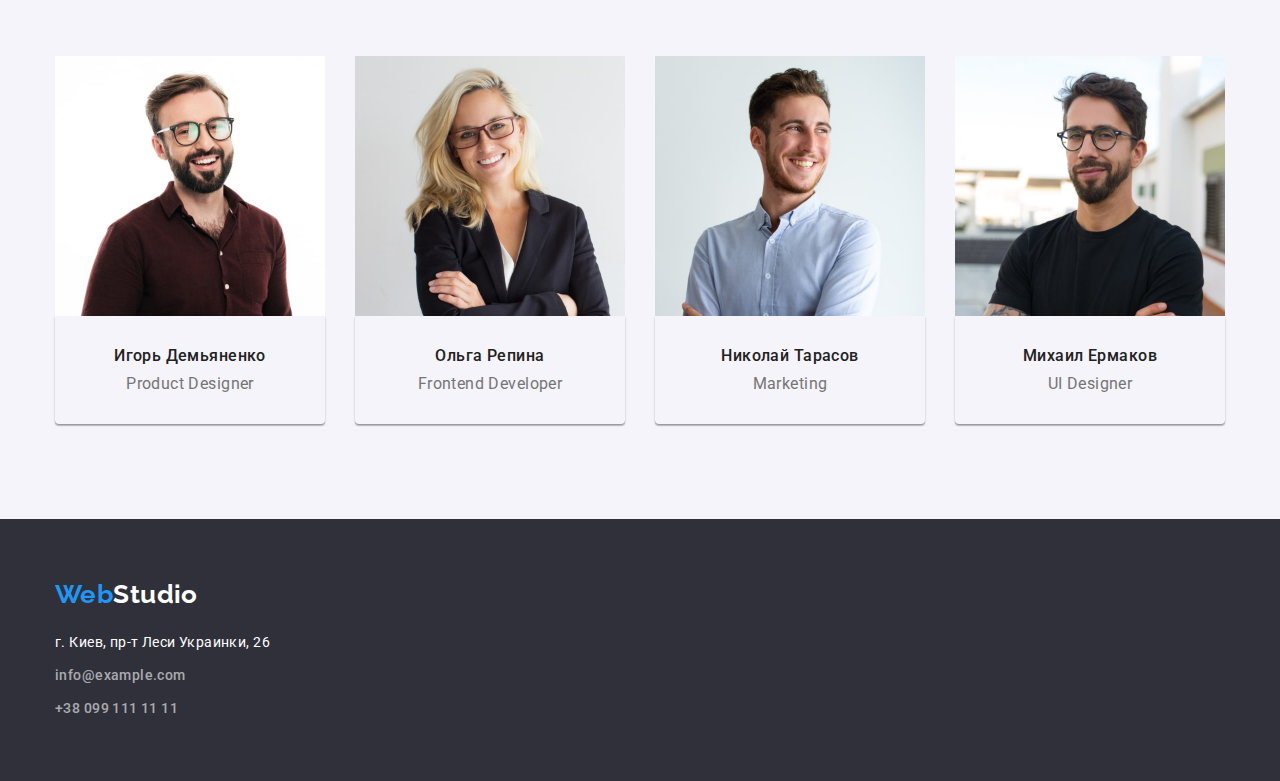
==== commit 157db5b5: "изменено" ====
--- a/index.html
+++ b/index.html
@@ -10,9 +10,7 @@
     <link rel="preconnect" href="https://fonts.gstatic.com" crossorigin>
     <link href="https://fonts.googleapis.com/css2?family=Raleway:wght@700&family=Roboto:wght@400;500;700;900&display=swap"
         rel="stylesheet">
-    <link href="<link rel="stylesheet" href="https://cdnjs.cloudflare.com/ajax/libs/modern-normalize/1.1.0/modern-normalize.min.css" 
-    integrity="sha512-wpPYUAdjBVSE4KJnH1VR1HeZfpl1ub8YT/NKx4PuQ5NmX2tKuGu6U/JRp5y+Y8XG2tV+wKQpNHVUX03MfMFn9Q==" 
-    crossorigin="anonymous" referrerpolicy="no-referrer" />
+    <link rel="stylesheet" href="https://cdnjs.cloudflare.com/ajax/libs/modern-normalize/0.6.0/modern-normalize.min.css" />
     
     <link href="./css/style.css" rel="stylesheet">
     
@@ -131,7 +129,7 @@
 
             <ul class='ourteam-list'>
                 <li class='ourteam-item'>
-                    <img src="./images/index-images/img3.jpg" alt='Фото Игоря' width="270" height="260px" class='ourteam-immages'>
+                    <img src="./images/index-images/img3.jpg" alt='Фото Игоря' width="270" height="260" class='ourteam-immages'>
                     <div class='ourteam-description'>
                     <h3 class='ourteam-subtitle subtitle'>
                         Игорь Демьяненко
@@ -142,7 +140,7 @@
                     </div>
                 </li>
                 <li class='ourteam-item'>
-                    <img src="./images/index-images/img4.jpg" alt='Фото Ольги' width="270" height="260px" class='ourteam-images'>
+                    <img src="./images/index-images/img4.jpg" alt='Фото Ольги' width="270" height="260" class='ourteam-images'>
                     <div class='ourteam-description'>
                     <h3 class='ourteam-subtitle subtitle'>
                         Ольга Репина
@@ -153,7 +151,7 @@
                     </div>
                 </li>
                 <li class='ourteam-item'>
-                    <img src="./images/index-images/img5.jpg" alt='Фото Николая' width="270" height="260px" class='ourteam-images'>
+                    <img src="./images/index-images/img5.jpg" alt='Фото Николая' width="270" height="260" class='ourteam-images'>
                     <div class='ourteam-description'>
                     <h3 class='ourteam-subtitle subtitle'>
                         Николай Тарасов
@@ -164,7 +162,7 @@
                     </div>
                 </li>
                 <li class='ourteam-item'>
-                    <img src="./images/index-images/img6.jpg" alt='Фото Михаила' width="270" height="260px" class='ourteam-images'>
+                    <img src="./images/index-images/img6.jpg" alt='Фото Михаила' width="270" height="260" class='ourteam-images'>
                     <div class='ourteam-description'>
                     <h3 class='ourteam-subtitle subtitle'>
                         Михаил Ермаков
--- a/css/style.css
+++ b/css/style.css
@@ -73,7 +73,7 @@
   --accent-color: #2196f3;
   --color-buttons: #f5f4fa;
   --primary-white-color: #ffffff;
-  --background-color: #e5e5e5;
+  --background-color: #ffffff;
 }
 
 .visually-hidden {
@@ -349,7 +349,7 @@
   border-radius: 0px 0px 4px 4px;
 }
 
-.ourtean-subtitle {
+.ourteam-subtitle {
   margin-bottom: 10px;
 }
 
